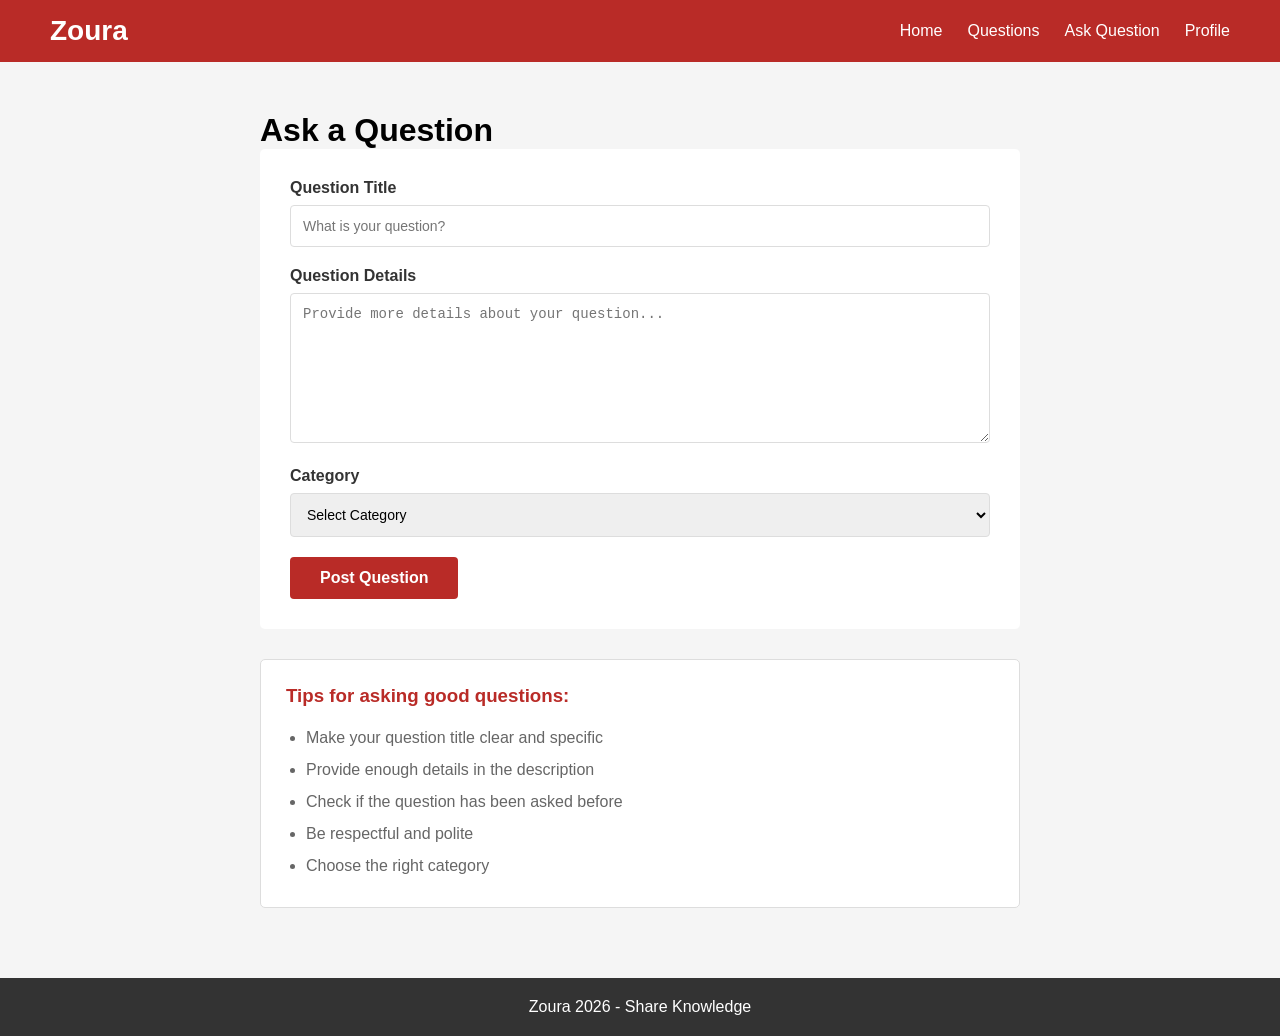
==== ask.html @ 1b9b8d32 "first commit" ====
<!DOCTYPE html>
<html>

<head>
    <title>Zoura - Ask Question</title>
    <link rel="stylesheet" href="style.css">
    <script src="script.js"></script>
</head>

<body>
    <div class="header">
        <div class="logo">Zoura</div>
        <div class="nav">
            <a href="index.html">Home</a>
            <a href="questions.html">Questions</a>
            <a href="ask.html">Ask Question</a>
            <a href="profile.html">Profile</a>
        </div>
    </div>

    <div class="container">
        <h1>Ask a Question</h1>

        <div class="form-box">
            <div class="form-group">
                <label>Question Title</label>
                <input type="text" id="questionTitle" placeholder="What is your question?">
            </div>

            <div class="form-group">
                <label>Question Details</label>
                <textarea id="questionDetails" placeholder="Provide more details about your question..."></textarea>
            </div>

            <div class="form-group">
                <label>Category</label>
                <select id="questionCategory">
                    <option>Select Category</option>
                    <option>Technology</option>
                    <option>Science</option>
                    <option>Education</option>
                    <option>Health</option>
                    <option>Sports</option>
                    <option>Other</option>
                </select>
            </div>

            <button class="submit-btn" onclick="postQuestion()">Post Question</button>
        </div>

        <div class="tips-box">
            <h3>Tips for asking good questions:</h3>
            <ul>
                <li>Make your question title clear and specific</li>
                <li>Provide enough details in the description</li>
                <li>Check if the question has been asked before</li>
                <li>Be respectful and polite</li>
                <li>Choose the right category</li>
            </ul>
        </div>
    </div>

    <div class="footer">
        <p>Zoura 2026 - Share Knowledge</p>
    </div>
</body>

</html>
---- style.css ----
* {
    margin: 0;
    padding: 0;
    box-sizing: border-box;
}

body {
    font-family: Arial, sans-serif;
    background-color: #f5f5f5;
}
.header {
    background-color: #b92b27;
    color: white;
    padding: 15px 50px;
    display: flex;
    justify-content: space-between;
    align-items: center;
}

.logo {
    font-size: 28px;
    font-weight: bold;
}

.nav {
    display: flex;
    gap: 25px;
}

.nav a {
    color: white;
    text-decoration: none;
    font-size: 16px;
}

.nav a:hover {
    text-decoration: underline;
}


.container {
    max-width: 800px;
    margin: 30px auto;
    padding: 20px;
}


.welcome {
    background-color: white;
    padding: 40px;
    text-align: center;
    border-radius: 5px;
    margin-bottom: 30px;
}

.welcome h1 {
    color: #b92b27;
    margin-bottom: 10px;
}

.welcome p {
    color: #666;
    font-size: 18px;
}

/* Question Box */
.question-box {
    background-color: white;
    padding: 20px;
    margin-bottom: 20px;
    border-radius: 5px;
    border: 1px solid #ddd;
}

.user-info {
    display: flex;
    align-items: center;
    margin-bottom: 15px;
}

.user-pic {
    width: 40px;
    height: 40px;
    background-color: #b92b27;
    color: white;
    border-radius: 50%;
    display: flex;
    align-items: center;
    justify-content: center;
    font-weight: bold;
    margin-right: 10px;
}

.user-name {
    font-weight: bold;
    color: #333;
}

.question-title {
    font-size: 20px;
    font-weight: bold;
    color: #333;
    margin-bottom: 10px;
}

.question-text {
    color: #666;
    line-height: 1.6;
    margin-bottom: 15px;
}

.answer-count {
    color: #b92b27;
    font-weight: bold;
}


.question-detail {
    background-color: white;
    padding: 25px;
    margin-bottom: 30px;
    border-radius: 5px;
    border: 1px solid #ddd;
}

.answer {
    background-color: #f9f9f9;
    padding: 15px;
    margin-top: 20px;
    border-left: 3px solid #b92b27;
}

.answer-text {
    color: #555;
    line-height: 1.6;
}


.form-box {
    background-color: white;
    padding: 30px;
    border-radius: 5px;
    margin-bottom: 30px;
}

.form-group {
    margin-bottom: 20px;
}

.form-group label {
    display: block;
    font-weight: bold;
    margin-bottom: 8px;
    color: #333;
}

.form-group input,
.form-group textarea,
.form-group select {
    width: 100%;
    padding: 12px;
    border: 1px solid #ddd;
    border-radius: 4px;
    font-size: 14px;
}

.form-group textarea {
    height: 150px;
    resize: vertical;
}

.submit-btn {
    background-color: #b92b27;
    color: white;
    padding: 12px 30px;
    border: none;
    border-radius: 4px;
    font-size: 16px;
    cursor: pointer;
    font-weight: bold;
}

.submit-btn:hover {
    background-color: #a02622;
}

/* Tips Box */
.tips-box {
    background-color: white;
    padding: 25px;
    border-radius: 5px;
    border: 1px solid #ddd;
}

.tips-box h3 {
    color: #b92b27;
    margin-bottom: 15px;
}

.tips-box ul {
    margin-left: 20px;
}

.tips-box li {
    color: #666;
    line-height: 2;
}


.profile-header {
    background-color: white;
    padding: 30px;
    border-radius: 5px;
    margin-bottom: 30px;
    display: flex;
    align-items: center;
}

.profile-pic-large {
    width: 100px;
    height: 100px;
    background-color: #b92b27;
    color: white;
    border-radius: 50%;
    display: flex;
    align-items: center;
    justify-content: center;
    font-size: 40px;
    font-weight: bold;
    margin-right: 25px;
}

.profile-info h1 {
    color: #333;
    margin-bottom: 5px;
}

.profile-info p {
    color: #666;
}


.stats-box {
    background-color: white;
    padding: 25px;
    border-radius: 5px;
    margin-bottom: 30px;
    display: flex;
    justify-content: space-around;
}

.stat {
    text-align: center;
}

.stat-number {
    font-size: 32px;
    font-weight: bold;
    color: #b92b27;
}

.stat-label {
    color: #666;
    margin-top: 5px;
}

h2 {
    color: #333;
    margin: 30px 0 20px 0;
}

.answer-box {
    background-color: white;
    padding: 20px;
    margin-bottom: 15px;
    border-radius: 5px;
    border: 1px solid #ddd;
}

.question-title-small {
    font-size: 16px;
    font-weight: bold;
    color: #b92b27;
    margin-bottom: 10px;
}


.footer {
    background-color: #333;
    color: white;
    text-align: center;
    padding: 20px;
    margin-top: 50px;
}

@media (max-width: 1024px) {
    .container {
        max-width: 90%;
        padding: 15px;
    }

    .header {
        padding: 15px 30px;
    }

    .question-title {
        font-size: 19px;
    }
}


@media (max-width: 768px) {
    .header {
        flex-direction: column;
        padding: 15px 20px;
    }

    .logo {
        margin-bottom: 15px;
        font-size: 26px;
    }

    .nav {
        flex-direction: row;
        flex-wrap: wrap;
        gap: 15px;
        justify-content: center;
    }

    .nav a {
        font-size: 15px;
    }

    .container {
        padding: 10px;
        margin: 20px auto;
        max-width: 95%;
    }

    .welcome {
        padding: 25px 20px;
    }

    .welcome h1 {
        font-size: 24px;
    }

    .welcome p {
        font-size: 16px;
    }

    .question-box,
    .question-detail,
    .form-box,
    .tips-box {
        padding: 15px;
    }

    .question-title {
        font-size: 18px;
    }

    .profile-header {
        flex-direction: column;
        text-align: center;
        padding: 25px;
    }

    .profile-pic-large {
        margin-right: 0;
        margin-bottom: 15px;
    }

    .stats-box {
        flex-direction: row;
        flex-wrap: wrap;
        gap: 15px;
        padding: 20px;
    }

    .stat {
        flex: 1;
        min-width: 100px;
    }

    .stat-number {
        font-size: 28px;
    }
}


@media (max-width: 480px) {
    .header {
        padding: 12px 15px;
    }

    .logo {
        font-size: 24px;
        margin-bottom: 12px;
    }

    .nav {
        flex-direction: column;
        gap: 8px;
    }

    .nav a {
        font-size: 14px;
        padding: 8px;
    }

    .container {
        margin: 15px auto;
    }

    .welcome {
        padding: 20px 15px;
    }

    .welcome h1 {
        font-size: 22px;
    }

    .welcome p {
        font-size: 14px;
    }

    .question-box,
    .question-detail,
    .form-box,
    .tips-box,
    .answer-box {
        padding: 12px;
        margin-bottom: 15px;
    }

    .question-title {
        font-size: 17px;
    }

    .question-text,
    .answer-text {
        font-size: 14px;
    }

    .user-pic {
        width: 35px;
        height: 35px;
        font-size: 14px;
    }

    .user-name {
        font-size: 14px;
    }

    .form-group input,
    .form-group textarea,
    .form-group select {
        font-size: 14px;
        padding: 10px;
    }

    .submit-btn {
        width: 100%;
        padding: 14px;
        font-size: 15px;
    }

    .profile-pic-large {
        width: 80px;
        height: 80px;
        font-size: 32px;
    }

    .profile-info h1 {
        font-size: 24px;
    }

    .stats-box {
        flex-direction: column;
        gap: 15px;
        padding: 15px;
    }

    .stat-number {
        font-size: 26px;
    }

    h2 {
        font-size: 20px;
    }

    .footer {
        padding: 15px;
        font-size: 14px;
    }
}
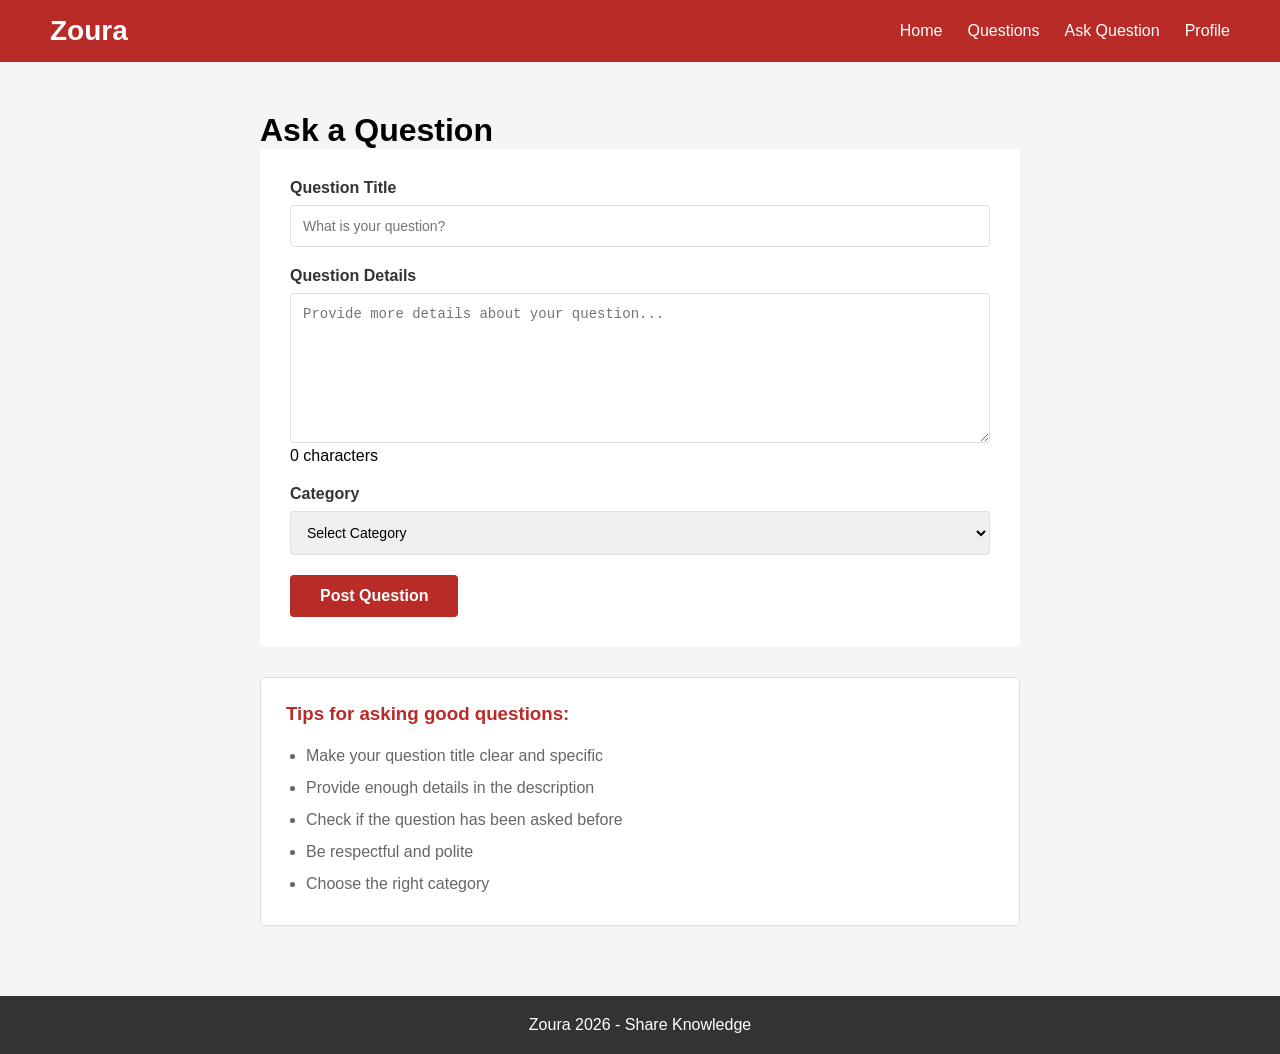
==== commit 15a6de58: "updated" ====
--- a/ask.html
+++ b/ask.html
@@ -29,7 +29,9 @@
 
             <div class="form-group">
                 <label>Question Details</label>
-                <textarea id="questionDetails" placeholder="Provide more details about your question..."></textarea>
+                <textarea id="questionDetails" placeholder="Provide more details about your question..."
+                    oninput="updateCharCount()"></textarea>
+                <div id="charCount" class="char-count">0 characters</div>
             </div>
 
             <div class="form-group">
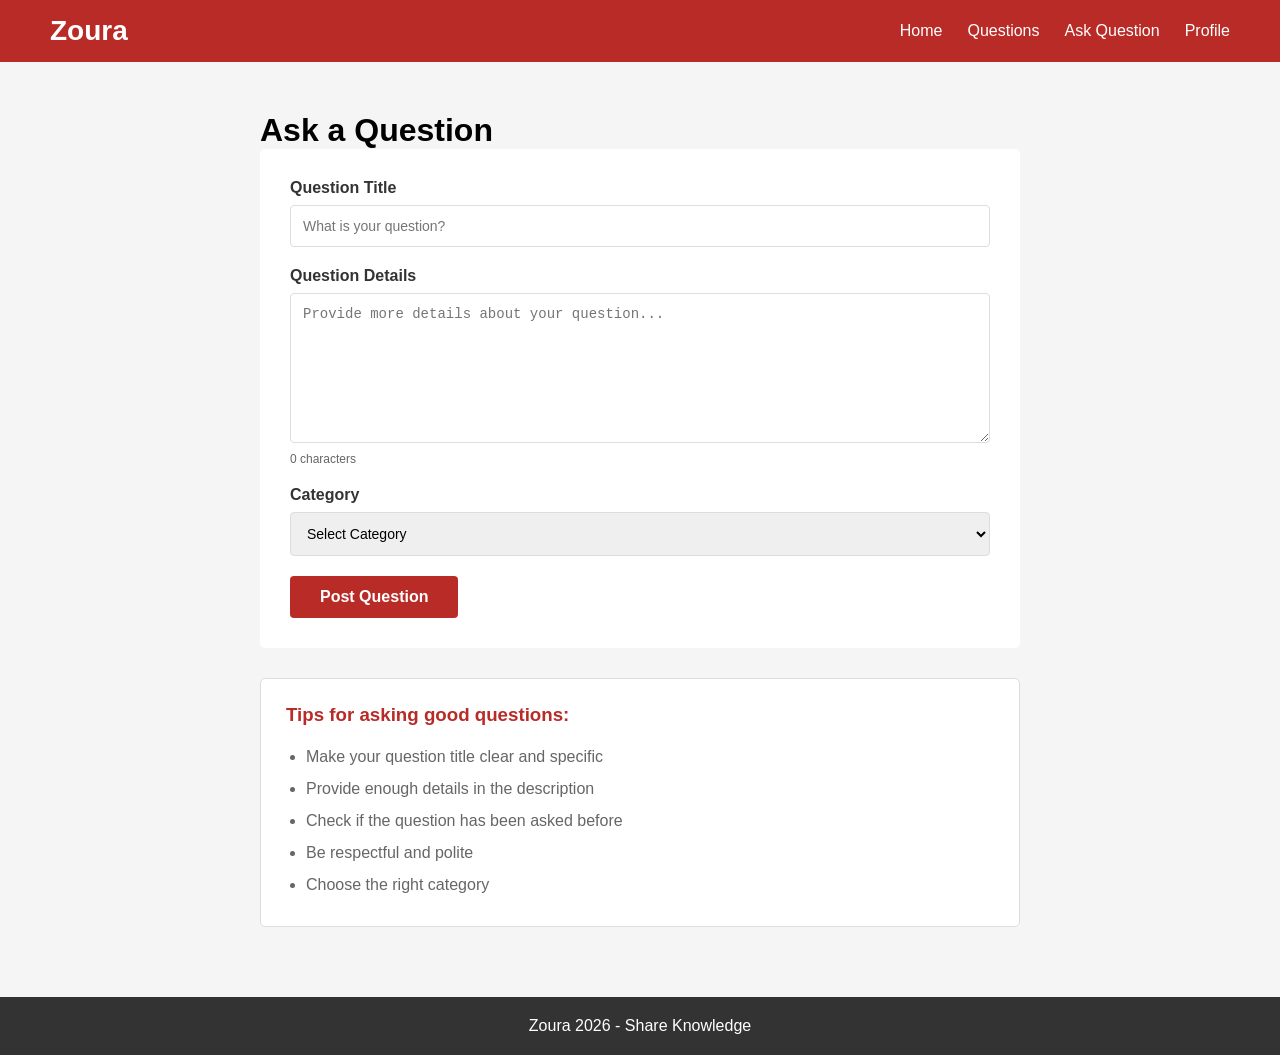
==== commit 40677aa5: "updated responsiveness" ====
--- a/ask.html
+++ b/ask.html
@@ -5,6 +5,7 @@
     <title>Zoura - Ask Question</title>
     <link rel="stylesheet" href="style.css">
     <script src="script.js"></script>
+    <meta name="viewport" content="width=device-width, initial-scale=1.0">
 </head>
 
 <body>
--- a/style.css
+++ b/style.css
@@ -8,6 +8,7 @@
     font-family: Arial, sans-serif;
     background-color: #f5f5f5;
 }
+
 .header {
     background-color: #b92b27;
     color: white;
@@ -63,7 +64,7 @@
     font-size: 18px;
 }
 
-/* Question Box */
+
 .question-box {
     background-color: white;
     padding: 20px;
@@ -112,6 +113,131 @@
 .answer-count {
     color: #b92b27;
     font-weight: bold;
+}
+
+.answer-count.clickable {
+    cursor: pointer;
+    transition: color 0.2s;
+}
+
+.answer-count.clickable:hover {
+    color: #8a1f1c;
+    text-decoration: underline;
+}
+
+
+.search-sort-box {
+    background-color: white;
+    padding: 20px;
+    margin-bottom: 20px;
+    border-radius: 5px;
+}
+
+#searchInput {
+    width: 100%;
+    padding: 12px;
+    border: 1px solid #ddd;
+    border-radius: 4px;
+    font-size: 16px;
+    margin-bottom: 15px;
+}
+
+.sort-buttons {
+    display: flex;
+    gap: 10px;
+}
+
+.sort-btn {
+    padding: 10px 20px;
+    background-color: #f5f5f5;
+    border: 1px solid #ddd;
+    border-radius: 4px;
+    cursor: pointer;
+    font-size: 14px;
+}
+
+.sort-btn:hover {
+    background-color: #b92b27;
+    color: white;
+}
+
+
+.question-actions {
+    display: flex;
+    justify-content: space-between;
+    align-items: center;
+    margin-top: 10px;
+}
+
+.action-buttons {
+    display: flex;
+    gap: 10px;
+}
+
+.like-btn {
+    padding: 8px 15px;
+    background-color: #f5f5f5;
+    border: 1px solid #ddd;
+    border-radius: 4px;
+    cursor: pointer;
+    font-size: 14px;
+}
+
+.like-btn:hover {
+    background-color: #b92b27;
+    color: white;
+}
+
+.delete-btn {
+    padding: 8px 15px;
+    background-color: #f5f5f5;
+    border: 1px solid #ddd;
+    border-radius: 4px;
+    cursor: pointer;
+    font-size: 14px;
+    color: #dc3545;
+}
+
+.delete-btn:hover {
+    background-color: #dc3545;
+    color: white;
+}
+
+
+.char-count {
+    font-size: 12px;
+    color: #666;
+    margin-top: 5px;
+}
+
+
+.notification {
+    position: fixed;
+    top: 20px;
+    right: 20px;
+    padding: 15px 25px;
+    border-radius: 5px;
+    color: white;
+    font-weight: bold;
+    z-index: 1000;
+    opacity: 1;
+    transition: opacity 0.3s;
+}
+
+.notification.success {
+    background-color: #28a745;
+}
+
+.notification.error {
+    background-color: #dc3545;
+}
+
+
+.no-results {
+    text-align: center;
+    padding: 40px;
+    color: #666;
+    font-size: 18px;
 }
 
 
@@ -135,6 +261,35 @@
     line-height: 1.6;
 }
 
+.answer-form {
+    display: flex;
+    flex-direction: column;
+    gap: 15px;
+}
+
+.answer-form textarea {
+    width: 100%;
+    padding: 12px;
+    border: 1px solid #ddd;
+    border-radius: 4px;
+    font-size: 14px;
+    resize: vertical;
+}
+
+.no-answers {
+    text-align: center;
+    padding: 20px;
+    color: #666;
+    font-style: italic;
+}
+
+.question-stats {
+    margin-top: 15px;
+    padding-top: 15px;
+    border-top: 1px solid #eee;
+    color: #666;
+}
+
 
 .form-box {
     background-color: white;
@@ -184,7 +339,7 @@
     background-color: #a02622;
 }
 
-/* Tips Box */
+
 .tips-box {
     background-color: white;
     padding: 25px;
@@ -430,8 +585,17 @@
     .form-box,
     .tips-box,
     .answer-box {
-        padding: 12px;
+        padding: 15px;
         margin-bottom: 15px;
+    }
+
+    .sort-buttons {
+        flex-wrap: wrap;
+    }
+
+    .sort-btn {
+        flex: 1;
+        min-width: 100px;
     }
 
     .question-title {
